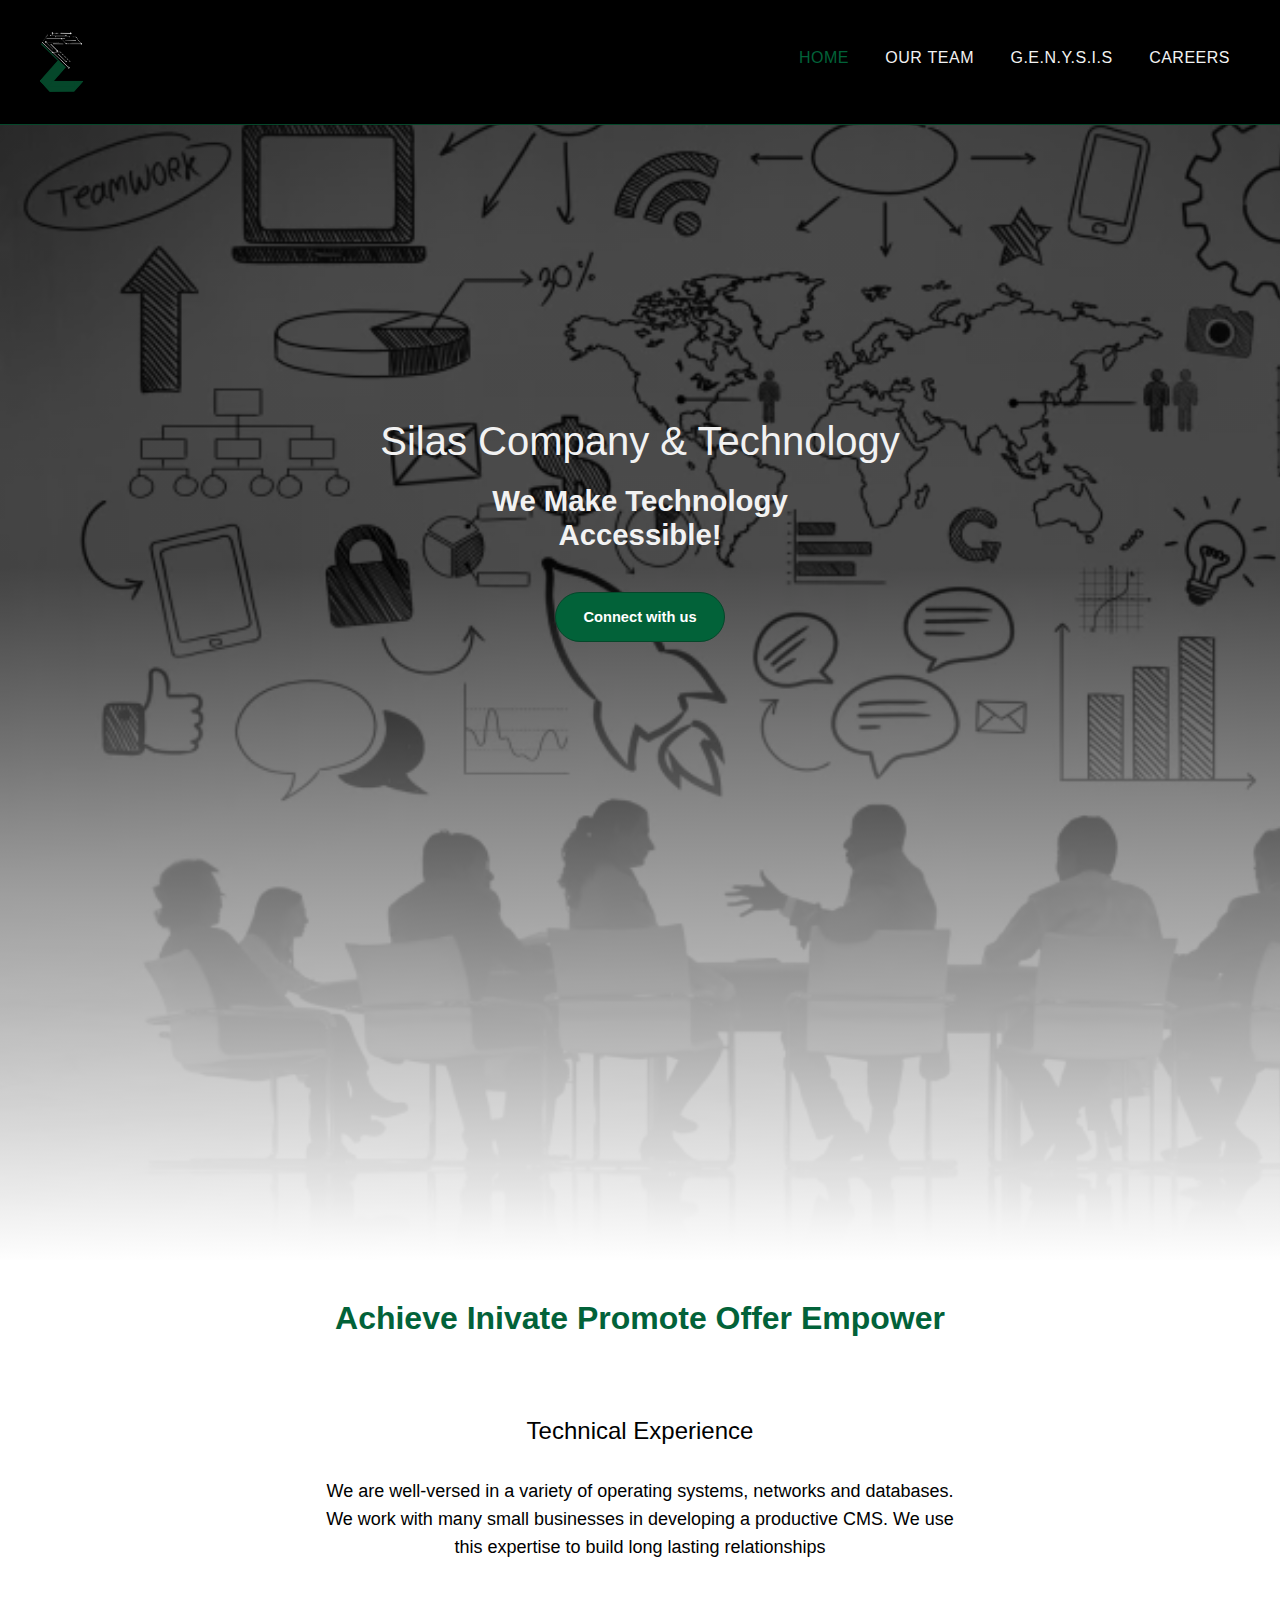
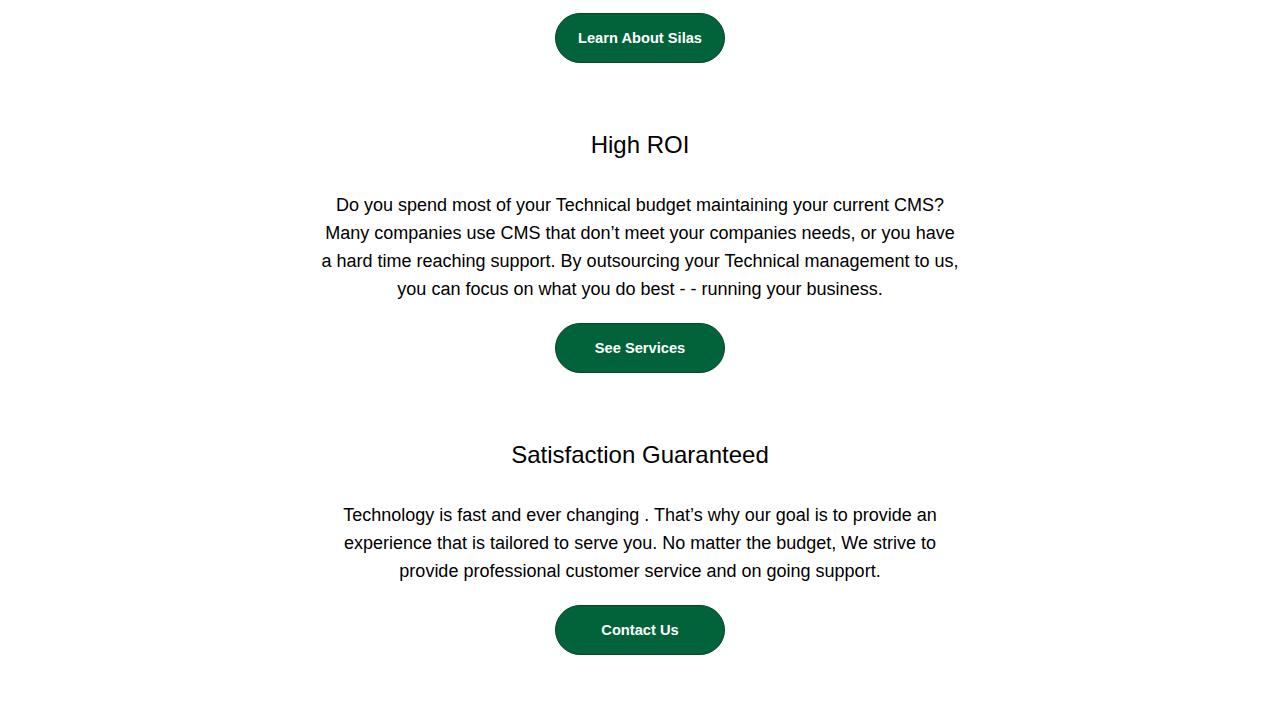
==== index.html @ 4d4ee472 "Initial files ported from other repo" ====
<!DOCTYPE html>
<html lang="en">
<head>
    <meta charset="UTF-8">
    <meta http-equiv="X-UA-Compatible" content="IE=edge">
    <meta name="viewport" content="width=device-width, initial-scale=1.0">
    <title>Silas Co Tech</title>
</head>
<link rel="stylesheet" href="/styles/homestyle.css">
<body>
    <header>
           <a href="/pages/home.html" class="logo"><img src="/images/Black-Logo.png" alt="images/White-Logo.png" class="logo"></a> 
            <ul>
                <li><a class="active" href="/pages/home.html">Home</a></li>
                <li><a href="/pages/ourteam.html">Our Team</a></li>
                <!-- <li><a href="/pages/contactus.html">Contact Us</a></li> -->
                <li><a href="/pages/genysis.html">G.E.N.Y.S.I.S</a></li>
                <!-- <li><a href="/pages/aboutsilas.html">About Silas</a></li> -->
                <li><a href="/pages/careers.html">Careers</a></li>
            </ul>
   </header>
   <section class="banner">
    <!-- Home Content -->
    <div class="main">
        <div class="main__container">
            <div class="main__conent">
                <h2>Silas Company & Technology</h2>
                <h1> We Make Technology <br> Accessible!</h1>
                <a href="/pages/contactus.html"><button type="button"><span></span>Connect with us</button></a>
            </div>
        </div>
    </div>
    </section>
<script src="/scripts/navscroll.js"></script>
<div id="mobilesidenav" class="sidenav">
    <a href="javascript:void(0)" class="closebtn" onclick="closeNav()">&times;</a>
    <a class="active" href="/pages/home.html">Home</a>
    <a href="/pages/ourteam.html">Our Team</a>
    <!-- <a href="/pages/contactus.html">Contact Us</a> -->
    <a href="/pages/genysis.html">G.E.N.Y.S.I.S</a>
    <!-- <a href="/pages/aboutsilas.html">About Silas</a> -->
    <a href="/pages/careers.html">Careers</a>
</div>
<a class="opensec">
    <span id="open" class="openbgr" onclick="openNav()">&#9776;</span>
</a>
<script src="/scripts/sidenav.js"></script>
<div class="secondhalf">
    <h1 class="achieve">Achieve Inivate Promote Offer Empower</h1>
 <div class="firstseg">
    <h2 class="tech-title">Technical Experience </h2>
        <p class="tech_content"> We are well-versed in a variety of operating 
             systems, networks and databases. We work 
              with many small businesses in developing a 
               productive CMS. We use this expertise to 
                build long lasting relationships</p>
    <a href="/pages/ourteam.html"><button type="button"><span></span>Learn About Silas</button></a>
 </div>   

<div class="secondseg">
    <h2 class="highroi">High ROI</h2>
        <p class="roi_content">
            Do you spend most of your Technical budget 
             maintaining your current CMS? Many 
              companies use CMS that don’t meet your 
               companies needs, or you have a hard time 
                reaching support. By outsourcing your
                 Technical management to us, you can focus
                  on what you do best - - running your
                   business.
        </p>
</div>
    </h2>
    <a href="/pages/genysis.html"><button type="button"><span></span>See Services</button></a>
<div class="thirdseg">
    <h2 class="satisfaction">Satisfaction Guaranteed</h2>
        <p class="satis_content">
            Technology is fast and ever changing . That’s
             why our goal is to provide an experience that
              is tailored to serve you. No matter the budget,
               We strive to provide professional customer
                service and on going support. 
        </p>
    </div>
    
        <a href="/pages/contactus.html"><button type="button"><span></span>Contact Us</button></a>

</div>
</body>
</html>
---- styles/homestyle.css ----
* {
    margin: 0;
    padding: 0;
    box-sizing: border-box;
    font-family: sans-serif;
}

:root {
    --background-color: #000;
    --primary-color: #05472a;
    --secondary-color: #026239; 
}

body {
    background-color: var(--background-color);
    min-height: 100vh;
}

/* desktop code */
@media screen and (min-width:750.1px) {

.openbgr {
    display: none;
}

.sidenav {
    display: none;
}

    /* main bar style */
header {
    background-color: var(--background-color);
    min-width: 100%;
    border-bottom: 1.5px solid var(--primary-color);
    position: fixed;
    top: 0;
    left: 0;
    display: flex;
    justify-content: space-between;
    align-items: center;
    transition: 0.5s;
    padding: 30px 30px;
    z-index: 10000;
}

header a{
    float: left;
    padding-right: 0.5em;
    text-align: center;
    text-decoration: none;
    color: #f2f2f2;
    text-transform: uppercase;
    letter-spacing: 0.5px;
    word-spacing: 0.5px;
}

.active {
    color: var(--secondary-color);
}

header.sticky {
    padding: 2px 50px;
    opacity: 25%;
}

header.sticky:hover {
    opacity: 1;
    transition: 0.5s;
}

/* Silas logo */
header .logo {
    float: left;
    max-width: 4rem;
    max-height: 4rem;
    min-height: 4rem;
    min-width: 4rem;
    cursor: pointer;
    position: relative;
    transition: 0.5s;
}

header ul li{
    margin: 0 12px;
    list-style: none;
    padding-bottom: 0.3em;
    display: inline-block;
    transition: 0.7s;
    position: relative;
}

/* grey out words on nav bar when hovering*/
header ul li:hover{
    opacity: 65%;
}

/* green underline when hovering */
header ul li::after {
    content: '';
    min-height: 2px;
    width: 0;
    background: var(--primary-color);
    position: absolute;
    left: 0;
    bottom: -2px;
    transition: 0.45s;
}

/* draw green across */
header ul li:hover::after {
    width: 100%;
}
/* main bar style */

/* Button Code */
button {
    min-width: 170px;
    min-height: auto;
    padding: 16px 0;
    text-align: center;
    margin: 20px 20px;
    border-radius: 25px;
    font-weight: bold;
    font-size: 11pt;
    background: var(--secondary-color);
    border: 1.5px solid var(--primary-color);
    color: white;
    cursor: pointer;
    position: relative;
    overflow: hidden;
    -webkit-font-smoothing: antialiased;
}

span {
    background: var(--primary-color);
    height: 100%;
    width: 0;
    border-radius: 25px;
    position: absolute;
    left: 0;
    bottom: 0;
    z-index: -1;
    transition: 0.45s;
}

button:hover span {
    width: 100%;
}

button:hover {
    /* border: none; */
    opacity: 85%;
}
/* Button Code */
}

/* mobile code */
@media screen and (max-width:750px) {

    header {
        display: none;
    }
    .openbgr {
        font-size: 26pt;
        cursor: pointer;
        z-index: 100000;
        color: white;
        position: fixed;
        top: 0;
        left: 0;
    }

    .opensec {
        top: 0;
        left: 0;
        position: fixed;
        padding-bottom: 3em;
        padding-right: 2.2em;
        background: var(--background-color);
        border-radius: 0.1em;
    }

    .opensec:active {
        opacity: 75%;
    }

    .opensec.sticky {
        opacity: 90%;
        transition: 0.5s;
    }
    
    .opensec.sticky:active {
        opacity: 1;
        transition: 0.5s;
    }
    
    .sidenav {
        height: 100%;
        width: 0;
        position: fixed;
        z-index: 100000;
        top: 0;
        left: 0;
        background-color: var(--background-color);
        overflow-x: hidden;
        transition: 0.5s;
        padding-top: 3.75rem;
      }
      
    .sidenav a {
        padding: .5em .5em .5em 2em;
        text-decoration: none;
        font-size: 19pt;
        color: #f2f2f2;
        display: block;
        transition: 0.4s;
        letter-spacing: 0.5px;
        word-spacing: 0.5px;
    }

    .sidenav .active {
        color: var(--secondary-color);
    }
    
    .sidenav a:active {
        opacity: 65%
    }
    
    .sidenav .closebtn {
        position: absolute;
        top: 0;
        left: 0;
        font-size: 27pt;
        margin-left: 3.13em;
    }

    /* Button Code */
    button {
        min-width: 170px;
        min-height: auto;
        padding: 16px 0;
        text-align: center;
        margin: 20px 20px;
        border-radius: 25px;
        font-weight: bold;
        font-size: 11pt;
        background: var(--secondary-color);
        border: 1.5px solid var(--primary-color);
        color: white;
        cursor: pointer;
        position: relative;
        overflow: hidden;
        -webkit-font-smoothing: antialiased;
    }

    span {
        background: var(--primary-color);
        height: 100%;
        width: 0;
        border-radius: 25px;
        position: absolute;
        left: 0;
        bottom: 0;
        z-index: -1;
        transition: 0.45s;
    }

    button:hover span {
        width: 100%;
    }

    button:active {
        /* border: none; */
        opacity: 85%;
    }
    /* Button Code */

}

/* Background Image */
.banner {
    position: relative;
    width: 100%;
    min-height: 140vh;
    background-image: linear-gradient(to bottom, rgba(0, 0, 0, 0.7) 45%, rgba(255, 255, 255, 0.993) 100%), url("/images/SilasWebBackground2.webp");
    background-size: auto, cover;
    background-repeat: no-repeat;

}

/* text in front of image */
.main {
    padding: 20px;
    margin: 0 auto;
    justify-content: center;
    display: flex;
    min-height: 120vh;
    position: relative;
    align-items: center;
    box-sizing: inherit;
    color: #f2f2f2;
    letter-spacing: normal;
    text-align: center;
    text-transform: none;
}

.main h2 {
    font-weight: 500;
    padding-bottom: 20px;
    max-width: 60rem;
    font-size: 30pt;
}

.main h1 {
    font-weight: bold;
    max-width: 60rem;
    font-size: 22pt;
    padding-bottom: 20px;
}

/* all the text on the white background */
.secondhalf {
    padding: 2.5em;
    background: white;
    align-items: center;
    justify-content: center;
    letter-spacing: normal;
    text-align: center;
    text-transform: none;
}

.achieve {
    color: var(--secondary-color);
    font-weight:bolder;
    padding-bottom: 2rem;
    max-width: 100%;
    min-width: 10em;
    font-size:xx-large;
}

.firstseg {
    display: flex;
    flex-direction: column;
    row-gap: 2rem;
    position: relative;
    align-items: center;
    font-family: Arial;
}

.tech-title {
    padding-top: 2em;
    text-transform: none;
    font-weight: normal;
    letter-spacing: normal;
}

.tech_content{
    font-weight: 400;
    font-size: large;
    overflow-wrap: break-word;
    letter-spacing: normal;
    max-width: 40rem;
    line-height: 28px;
    text-align: center;
    box-sizing: inherit;
    -webkit-font-smoothing: antialiased;
}

.secondseg {
    display: flex;
    flex-direction: column;
    row-gap: 2rem;
    position: relative;
    align-items: center;
    font-family: Arial;
}

.highroi {
    padding-top: 2em;
    text-transform: none;
    font-weight: normal;
    letter-spacing: normal;
}

.roi_content {
    font-weight: 400;
    font-size: large;
    overflow-wrap: break-word;
    letter-spacing: normal;
    max-width: 40rem;
    line-height: 28px;
    text-align: center;
    box-sizing: inherit;
    -webkit-font-smoothing: antialiased;
}

.thirdseg {
    display: flex;
    flex-direction: column;
    row-gap: 2rem;
    position: relative;
    align-items: center;
    font-family: Arial;

}

.satisfaction {
    padding-top: 2em;
    text-transform: none;
    font-weight: normal;
    letter-spacing: normal;
}

.satis_content {
    font-weight: 400;
    font-size: large;
    overflow-wrap: break-word;
    letter-spacing: normal;
    max-width: 40rem;
    line-height: 28px;
    text-align: center;
    box-sizing: inherit;
    -webkit-font-smoothing: antialiased;
}
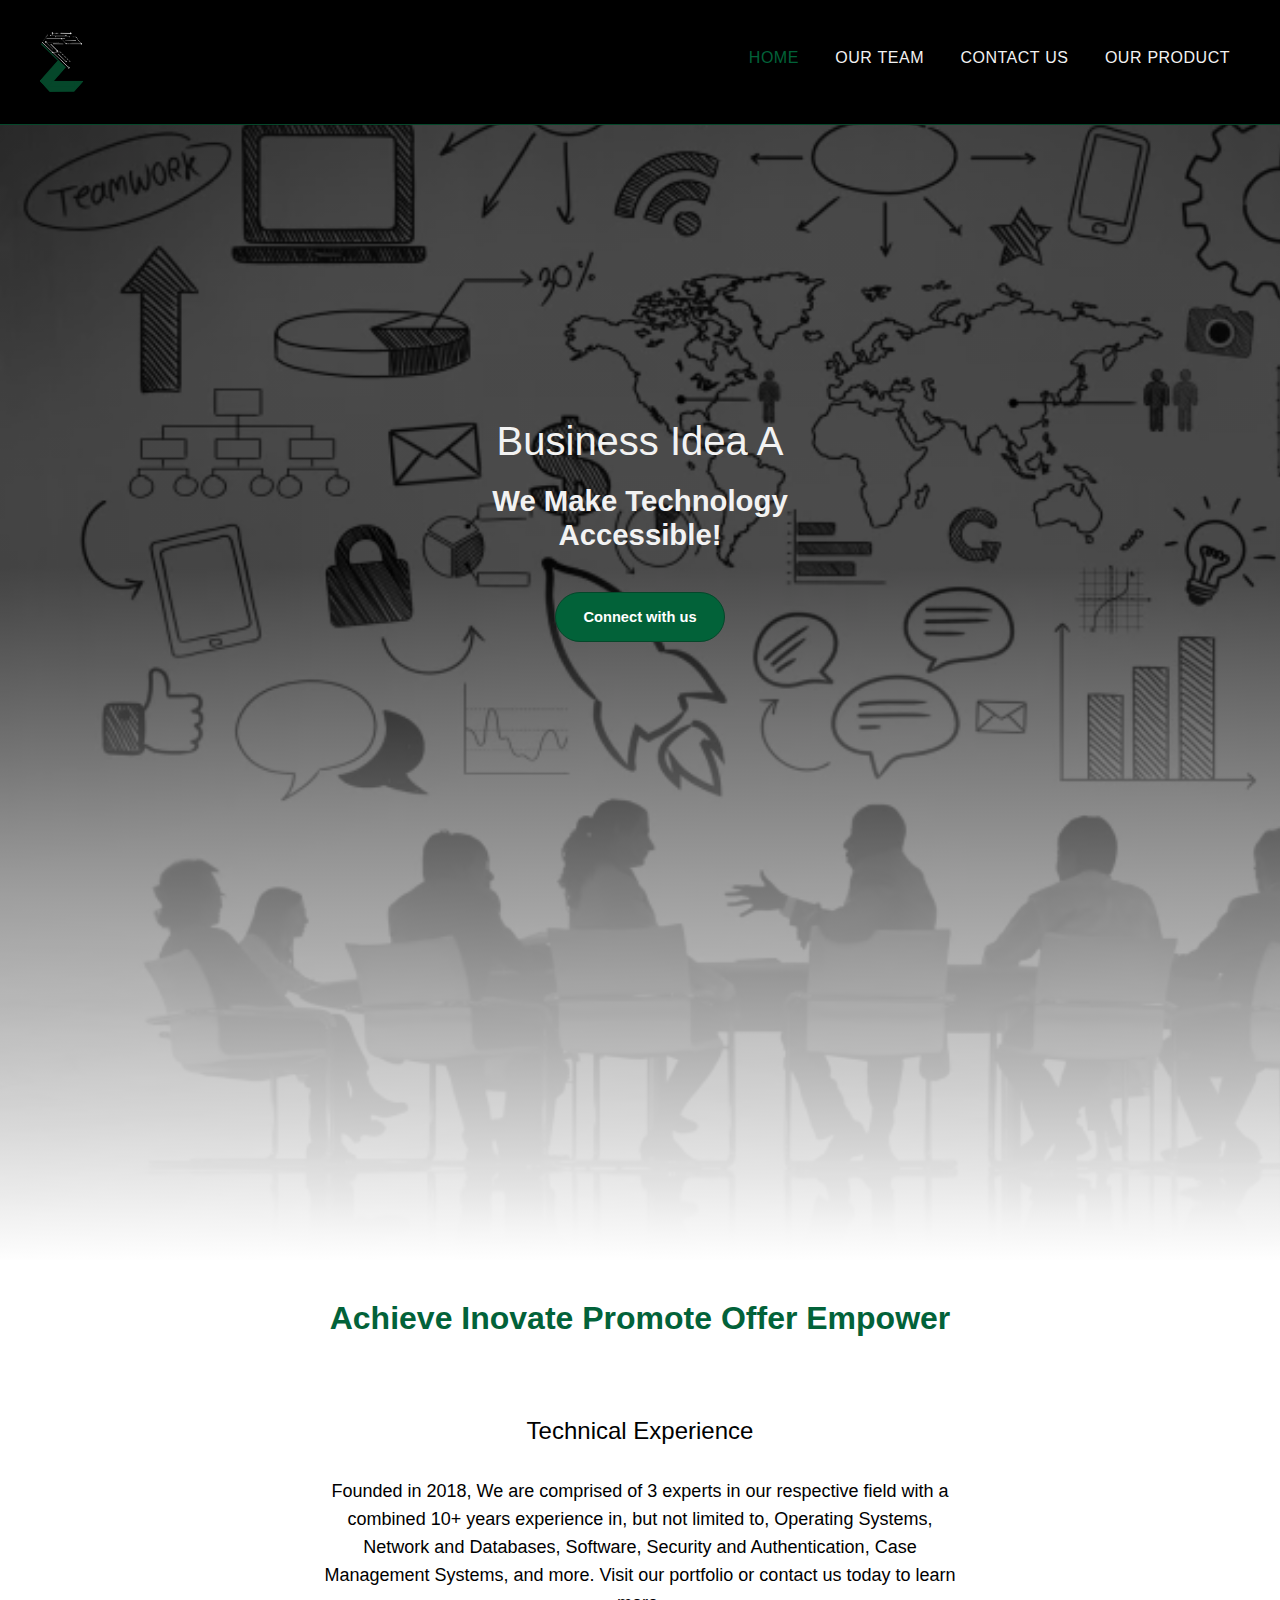
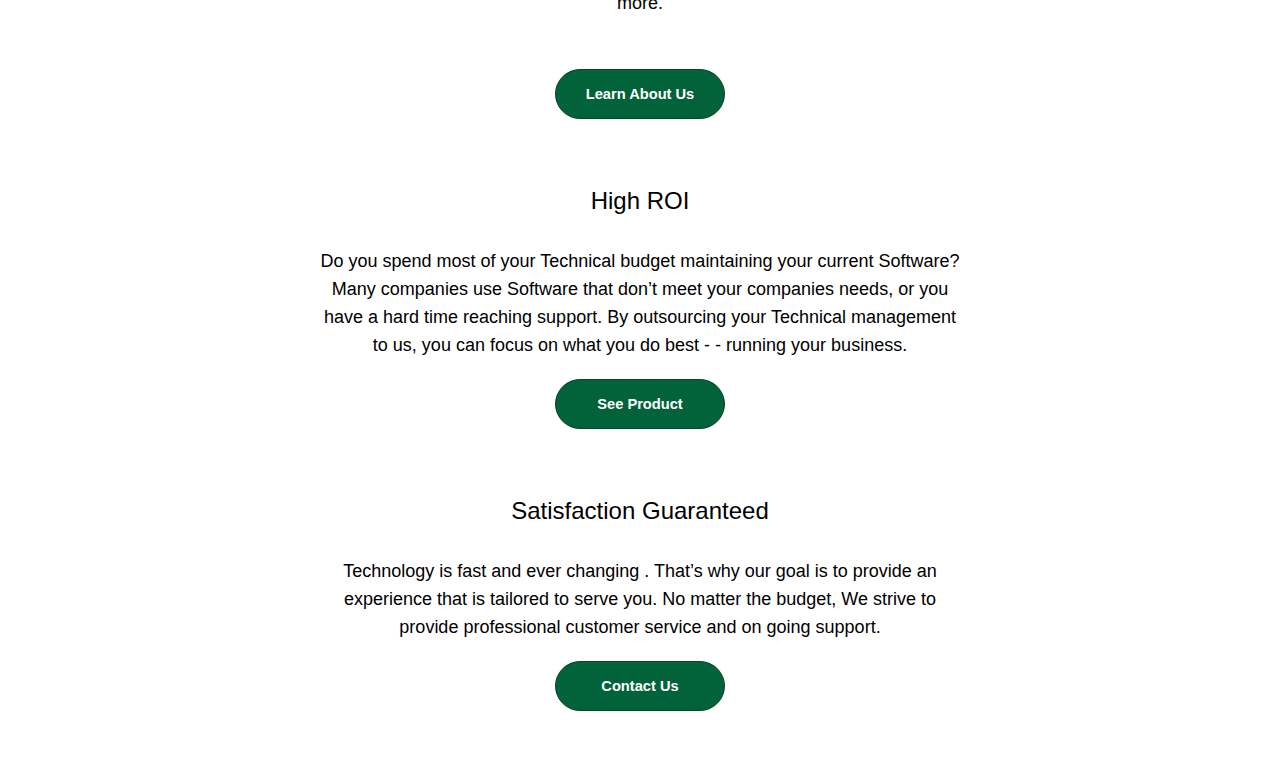
==== commit 6b2bea5a: "Update index.html" ====
--- a/index.html
+++ b/index.html
@@ -4,7 +4,7 @@
     <meta charset="UTF-8">
     <meta http-equiv="X-UA-Compatible" content="IE=edge">
     <meta name="viewport" content="width=device-width, initial-scale=1.0">
-    <title>Silas Co Tech</title>
+    <title>Business Idea A</title>
 </head>
 <link rel="stylesheet" href="/styles/homestyle.css">
 <body>
@@ -13,10 +13,9 @@
             <ul>
                 <li><a class="active" href="/pages/home.html">Home</a></li>
                 <li><a href="/pages/ourteam.html">Our Team</a></li>
-                <!-- <li><a href="/pages/contactus.html">Contact Us</a></li> -->
-                <li><a href="/pages/genysis.html">G.E.N.Y.S.I.S</a></li>
-                <!-- <li><a href="/pages/aboutsilas.html">About Silas</a></li> -->
-                <li><a href="/pages/careers.html">Careers</a></li>
+                <li><a href="/pages/contactus.html">Contact Us</a></li>
+                <li><a href="/pages/product.html">Our Product</a></li>
+                <!-- <li><a href="/pages/careers.html">Careers</a></li> -->
             </ul>
    </header>
    <section class="banner">
@@ -24,7 +23,7 @@
     <div class="main">
         <div class="main__container">
             <div class="main__conent">
-                <h2>Silas Company & Technology</h2>
+                <h2>Business Idea A</h2>
                 <h1> We Make Technology <br> Accessible!</h1>
                 <a href="/pages/contactus.html"><button type="button"><span></span>Connect with us</button></a>
             </div>
@@ -36,33 +35,33 @@
     <a href="javascript:void(0)" class="closebtn" onclick="closeNav()">&times;</a>
     <a class="active" href="/pages/home.html">Home</a>
     <a href="/pages/ourteam.html">Our Team</a>
-    <!-- <a href="/pages/contactus.html">Contact Us</a> -->
-    <a href="/pages/genysis.html">G.E.N.Y.S.I.S</a>
+    <a href="/pages/contactus.html">Contact Us</a>
+    <a href="/pages/product.html">Our Product</a>
     <!-- <a href="/pages/aboutsilas.html">About Silas</a> -->
-    <a href="/pages/careers.html">Careers</a>
+    <!-- <a href="/pages/careers.html">Careers</a> -->
 </div>
 <a class="opensec">
     <span id="open" class="openbgr" onclick="openNav()">&#9776;</span>
 </a>
 <script src="/scripts/sidenav.js"></script>
 <div class="secondhalf">
-    <h1 class="achieve">Achieve Inivate Promote Offer Empower</h1>
+    <h1 class="achieve">Achieve Inovate Promote Offer Empower</h1>
  <div class="firstseg">
     <h2 class="tech-title">Technical Experience </h2>
-        <p class="tech_content"> We are well-versed in a variety of operating 
-             systems, networks and databases. We work 
-              with many small businesses in developing a 
-               productive CMS. We use this expertise to 
-                build long lasting relationships</p>
-    <a href="/pages/ourteam.html"><button type="button"><span></span>Learn About Silas</button></a>
+        <p class="tech_content">Founded in 2018, We are comprised of 3 experts
+             in our respective field  with a combined 10+ years experience in,
+              but not limited to, Operating Systems, Network and Databases, Software,
+               Security and Authentication, Case Management Systems, and more. Visit
+                our portfolio or contact us today to learn more.</p>
+    <a href="/pages/ourteam.html"><button type="button"><span></span>Learn About Us</button></a>
  </div>   
 
 <div class="secondseg">
     <h2 class="highroi">High ROI</h2>
         <p class="roi_content">
             Do you spend most of your Technical budget 
-             maintaining your current CMS? Many 
-              companies use CMS that don’t meet your 
+             maintaining your current Software? Many 
+              companies use Software that don’t meet your 
                companies needs, or you have a hard time 
                 reaching support. By outsourcing your
                  Technical management to us, you can focus
@@ -71,7 +70,7 @@
         </p>
 </div>
     </h2>
-    <a href="/pages/genysis.html"><button type="button"><span></span>See Services</button></a>
+    <a href="/pages/product.html"><button type="button"><span></span>See Product</button></a>
 <div class="thirdseg">
     <h2 class="satisfaction">Satisfaction Guaranteed</h2>
         <p class="satis_content">
--- a/styles/homestyle.css
+++ b/styles/homestyle.css
@@ -17,7 +17,7 @@
 }
 
 /* desktop code */
-@media screen and (min-width:750.1px) {
+@media screen and (min-width:750px) {
 
 .openbgr {
     display: none;
@@ -155,7 +155,7 @@
 }
 
 /* mobile code */
-@media screen and (max-width:750px) {
+@media screen and (max-width:750.1px) {
 
     header {
         display: none;
